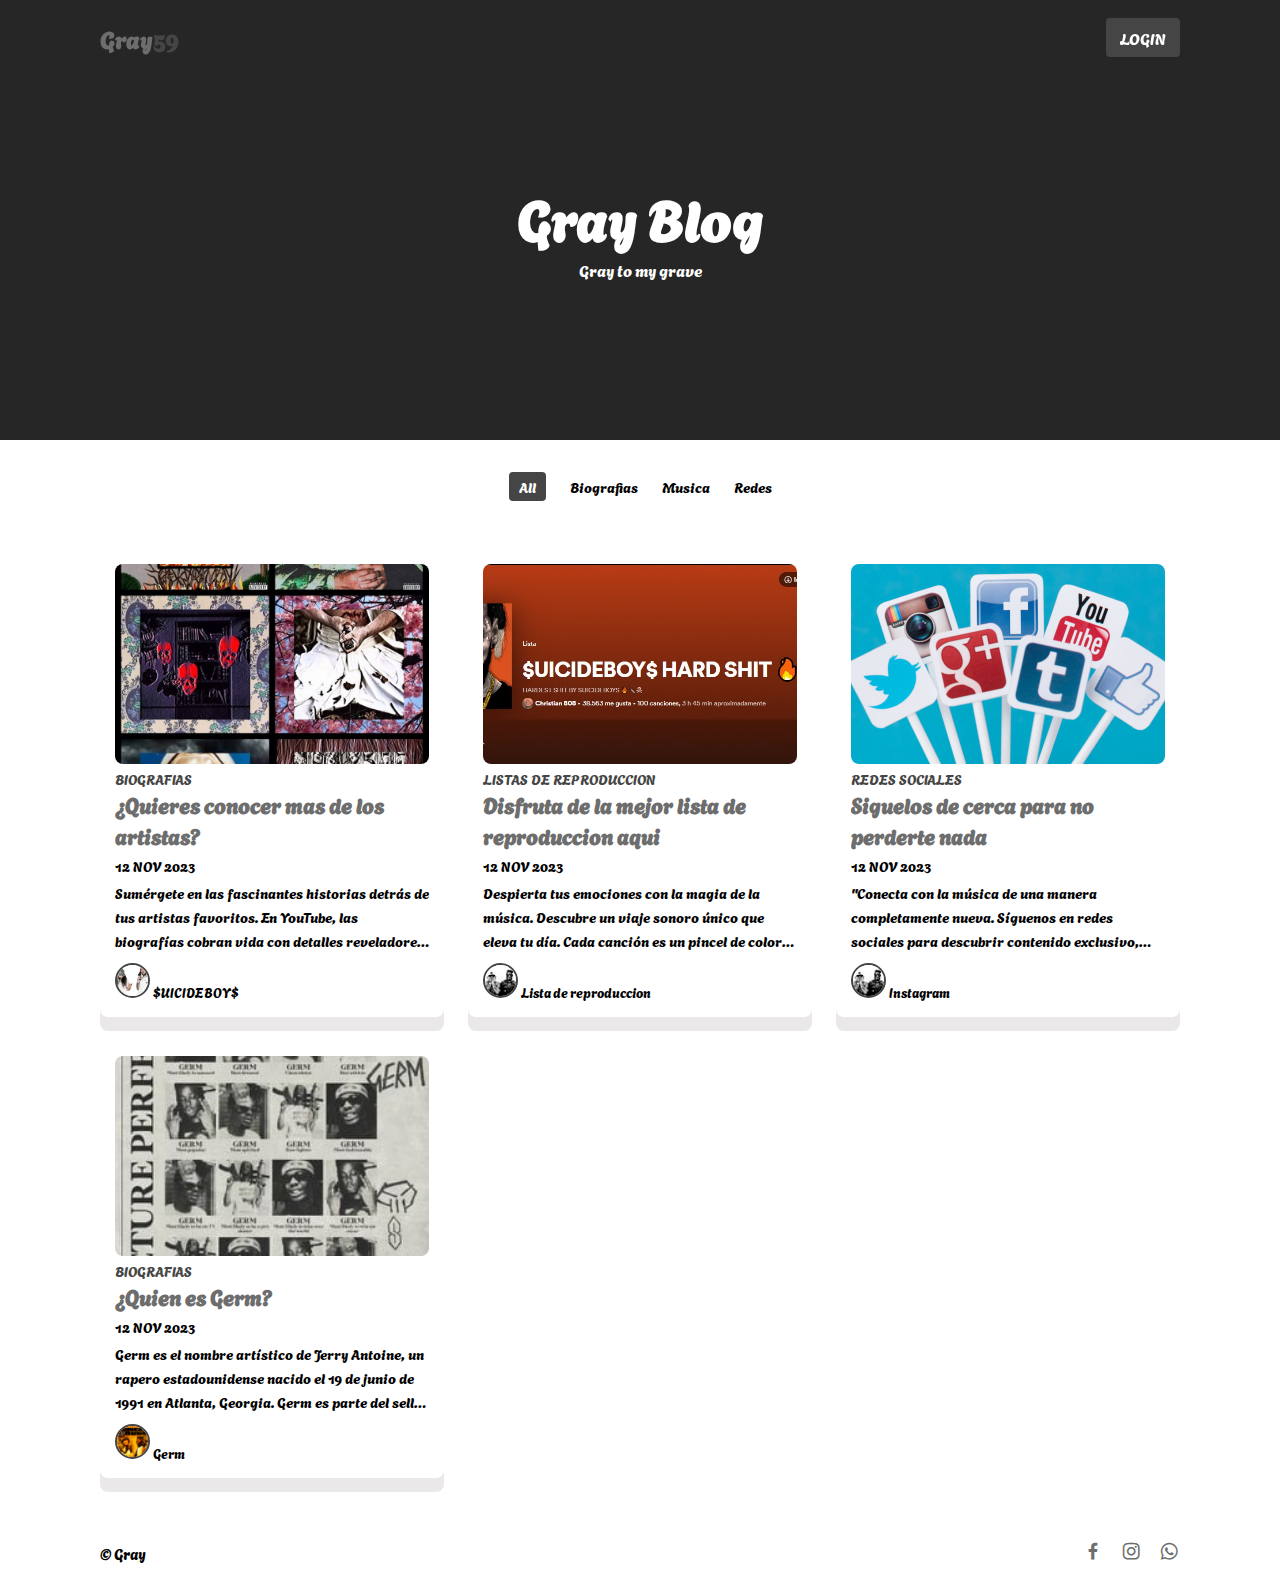
==== index.html @ 3b3e65e1 "Correcto" ====
<!DOCTYPE html>
<html lang="en">
<head>
    <meta charset="UTF-8">
    <meta name="viewport" content="width=device-width, initial-scale=1.0">
    <title>Gris 59</title>
    <link rel="stylesheet" href="css/style.css">
    <link rel="shortcut icon" href="img/bxs-skull (2).svg" type="image/x-icon">
    <link href='https://unpkg.com/boxicons@2.1.4/css/boxicons.min.css' rel='stylesheet'>
</head>
<body>
    <!--Header-->
    <header>
        <!--Nav-->
        <div class="nav container">
            <!--Logo-->
            <a href="#" class="logo">Gray<span>59</span></a>
    
            <!--Login Boton-->
            <a href="#" class="login">Login </a>
        </div>
    </header>

    <!--Home -->
    <section class="home" id="home">
        <div class="home-text container">
            <h2 class="home-title">Gray Blog</h2>
            <span class="home-subtitle">Gray to my grave</span>
        </div>
    </section>
    <!--Post Filter-->
    <div class="post-filter container">
        <span class="filter-item active-filter" data-filter="all">All</span>
        <span class="filter-item" data-filter="Biografias">Biografias</span>
        <span class="filter-item" data-filter="musica">Musica</span>
        <span class="filter-item" data-filter="redes">Redes</span>
    </div>
    <!--Posts-->
    <section class="post container">
        <!--Post box 1-->
        <div class="post-box Biografias">
            <img src="img/post.jpg" alt="" class="post-img">
            <h2 class="category">Biografias</h2>
            <a target="_blank" href="https://youtu.be/9XHundswZDU?si=CiuchW4gG8rbF9Q2" class="post-title">
                ¿Quieres conocer mas de los artistas?
            </a>
            <span class="post-date">12 Nov 2023</span>
            <p class="post-decription">Sumérgete en las fascinantes historias detrás de tus artistas favoritos. En YouTube, las biografías cobran vida con detalles reveladores sobre sus vidas, desafíos y triunfos. Descubre el viaje que los llevó a crear la música que amas. ¡Prepárate para una experiencia enriquecedora! Sintoniza las biografías y conecta con la inspiradora narrativa detrás de la melodía.</p>
            <div class="artistas">
                <img src="img/Profile1.jpg" alt="" class="profile-img">
                <span class="profile-name">$UICIDEBOY$</span>
            </div>
        </div>
        <!--Post box 2-->
        <div class="post-box musica">
            <img src="img/post2.jpg" alt="" class="post-img">
            <h2 class="category">Listas de reproduccion</h2>
            <a href="https://open.spotify.com/playlist/35uBGymzei5xVL6GVUknrZ?si=77dbf257dbb04395" target="_blank" class="post-title">
                Disfruta de la mejor lista de reproduccion aqui
            </a>
            <span class="post-date">12 Nov 2023</span>
            <p class="post-decription">Despierta tus emociones con la magia de la música. Descubre un viaje sonoro único que eleva tu día. Cada canción es un pincel de colores en el lienzo de tus experiencias. Sumérgete en la energía positiva, encuentra consuelo y celebra la vida. ¡Presiona play y deja que la playlist en Spotify te lleve a un mundo de inspiración musical!</p>
            <div class="musica">
                <img src="img/Profile2.jpg" alt="" class="profile-img">
                <span class="profile-name">Lista de reproduccion</span>
            </div>
        </div>
        <!--Post box 3-->
        <div class="post-box redes">
            <img src="img/post3.jpg" alt="" class="post-img">
            <h2 class="category">Redes Sociales</h2>
            <a href="https://www.instagram.com/suicideboys/" target="_blank" class="post-title">
                Siguelos de cerca para no perderte nada
            </a>
            <span class="post-date">12 Nov 2023</span>
            <p class="post-decription">"Conecta con la música de una manera completamente nueva. Síguenos en redes sociales para descubrir contenido exclusivo, actualizaciones de artistas y momentos detrás de escena. Únete a nuestra comunidad apasionada y comparte la magia de la música. Juntos, creamos un espacio donde la melodía se encuentra con la narrativa. ¡Síguenos y sé parte de esta experiencia musical única!</p>
            <div class="musica">
                <img src="img/Profile2.jpg" alt="" class="profile-img">
                <span class="profile-name">Instagram</span>
            </div>
        </div>
        <!--Post box 4-->
        <div class="post-box Biografias">
            <img src="img/post4.jpg" alt="" class="post-img">
            <h2 class="category">Biografias</h2>
            <a target="_blank" href="https://youtu.be/9XHundswZDU?si=CiuchW4gG8rbF9Q2" class="post-title">
                ¿Quien es Germ?
            </a>
            <span class="post-date">12 Nov 2023</span>
            <p class="post-decription">Germ es el nombre artístico de Jerry Antoine, un rapero estadounidense nacido el 19 de junio de 1991 en Atlanta, Georgia. Germ es parte del sello discográfico G*59 Records, fundado por el dúo de rap $uicideboy$ y el rapero Ramirez en 2013. Germ solía ser miembro del colectivo Buffet Boys y es conocido por colaborar frecuentemente con $uicideboy$. Algunos de sus álbumes más populares son Germ Has a Deathwish (2019), The Hijinx Tape (2020) y Dolo (2021). Germ se caracteriza por su estilo agresivo, rápido y versátil, así como por sus letras que abordan temas como las drogas, la violencia y la depresión.</p>
            <div class="artistas">
                <img src="img/Profile4.jpg" alt="" class="profile-img">
                <span class="profile-name">Germ</span>
            </div>
        </div>
    </section>


    <!--Footer-->
    <div class="footer container">
        <p>&#169; Gray</p>
        <div class="social">
            <a href="#"><i class='bx bxl-facebook'></i></a>
            <a href="#"><i class='bx bxl-instagram'></i></a>
            <a href="#"><i class='bx bxl-whatsapp'></i></a>
            

        </div>
    </div>


    <script src="https://code.jquery.com/jquery-3.7.1.js" integrity="sha256-eKhayi8LEQwp4NKxN+CfCh+3qOVUtJn3QNZ0TciWLP4=" crossorigin="anonymous"></script>


    <script src="js/main.js"></script>
</body>
</html>
---- css/style.css ----
@import url('https://fonts.googleapis.com/css2?family=Agbalumo&display=swap');

* {
    font-family: 'Agbalumo', cursive, sans-serif;
    margin: 0;
    padding: 0;
    scroll-behavior: smooth;
    scroll-padding-top: 2rem;
    box-sizing: border-box;
}

/* Resto de tu código sigue igual... */


:root{
    --container-color:#262626;
    --second-color:#454545;
    --text-color:#6d6d6d;
    --bg-color: #fff;

}
::selection {
    color: var(--bg-color);
    background: var(--second-color);
}

a{
    text-decoration: none;
}

li{
    list-style: none;
}
img{
    width: 100%;
}
section{
    padding: 3rem 0 2rem;
}
.container{
    max-width: 1080px;
    margin: auto;
    width: 100%;
}

header{
    position: fixed;
    top: 0;
    left: 0;
    width: 100%;
    z-index: 200;
}

header.shadow {
    background: var(--bg-color);
    box-shadow: 0 1px 4px hsl(0 4% 14% /10%) ;
    transition: 0.4s;
}

header .shadow .logo {
    color: var(--text-color);
}


.nav{
    display: flex;
    align-items: center;
    justify-content:space-between ;
    padding: 18px 0;
}

.logo {
    font-size: 1.5rem;
    font-weight: 600;
    color: var(--text-color);
}

.logo span{
    color: var(--second-color);
}

.login{
    padding: 8px 14px;
    text-transform: uppercase;
    font-weight: 500;
    border-radius: 4px;
    background: var(--second-color);
    color: var(--bg-color);
}
.login:hover{
    background: hsl(0, 0%, 60%);
    transition: .3s;
}

.home{
    width: 100%;
    min-height: 440px;
    background:var(--container-color);
    display: grid;
    justify-content: center;
    align-items: center;
}

.home-text{
    color: var(--bg-color);
    text-align: center;
}
.home-title{
    font-size: 3.5rem;
}

.home-subtitle{
    font-size: 1rem;
    font-weight: 400;

}


/*Post filter*/
.post-filter{
    display: flex;
    justify-content: center;
    align-items: center;
    column-gap: 1.5rem;
    margin-top: 2rem !important;
}
.filter-item{
    font-size: 0.9rem;
    font-weight: 500;
    cursor: pointer;
}

.active-filter{
    background: var(--second-color);
    color: var(--bg-color);
    padding: 4px 10px;
    border-radius: 4px;
}

.post{
    display: grid;
    grid-template-columns: repeat(auto-fit,minmax(280px,auto));
    justify-content: center;
    gap: 1.5rem;
}

.post-box{
    background: var(--bg-color);
    box-shadow: 0 14px hsl(335deg 25% 15% / 10%);
    padding: 15px;
    border-radius: 0.5rem;
}

.post-img{
    width: 100%;
    height: 200px;
    object-fit: cover;
    object-position: center;
    border-radius: 0.5rem;
}

.category{
    font-size: 0.9rem;
    font-weight: 500;
    text-transform: uppercase;
    color: var(--second-color);
}

.post-title{
    font-size: 1.3rem;
    font-weight: 600;
    color: var(--text-color);
    display: -webkit-box;
    -webkit-line-clamp: 2;
    -webkit-box-orient: vertical;
    overflow: hidden;
}

.post-date{
    display: flex;
    font-size: 0.875rem;
    text-transform: uppercase;
    font-weight: 400;
    margin-top: 4px;
}
.post-decription{
    font-size: 0.9rem;
    line-height: 1.5rem;
    margin: 5px 0 10px;
    display: -webkit-box;
    -webkit-line-clamp: 3;
    -webkit-box-orient: vertical;
    overflow: hidden;
}

.profile{
    display: flex;
    align-items: center;
    gap: 10px;
}

.profile-img{
    width: 35px;
    height: 35px;
    border-radius: 50%;
    object-fit: cover;
    object-position: center;
    border: 2px solid var(--second-color);
}


.profile-name{
    font-size: 0.82rem;
    font-weight: 500;
}


.footer{
    display: flex;
    justify-content: space-between;
    align-items: center;
    padding: 30px 0;
}

.footer p{
    font-size: 0.938rem;

}

.social{
    display: flex;
    align-items: center;
    column-gap: 1rem;
}

.social .bx{
    font-size: 1.4rem;
    color: var(--text-color) ;
}

.social .bx:hover{
    color: var(--second-color) ;
    transition: 0.3s all linear;
}

@media (max-width:1060px){
    .container{
        margin: 0 auto;
        width: 95%;
    }
    .home-text{
        width: 100%;
    }
}
@media (max-width:768px){
    .nav{
    padding: 10px 0;
    }
    section{
        padding: 2rem 0;
    }
    .header-content{
        margin-top: 3rem !important;
    }
    .home{
        min-height: 380px;
    }
    .home-title{
        font-size: 3rem;
    }
    .footer{
        flex-direction: column;
        row-gap: 1rem;
        padding: 20px 0;
        text-align: center;
    }
}

@media (max-width: 296px) {
    .home-title{
        font-size: 2rem;
    }
    .home-subtitle{
        font-size: 0.9rem;
        font-weight: 400;
    }
    .home{
        min-height: 300px;
    }
    .post-box{
        padding: 10px;
    }
    .header-title{
        font-size: 1.4rem;
    }
    .header-img{
        height: 240px;
    }
    .post-header{
        height: 335px;
    }
    .post-content{
        margin-top: 5rem !important;
    }
    
}
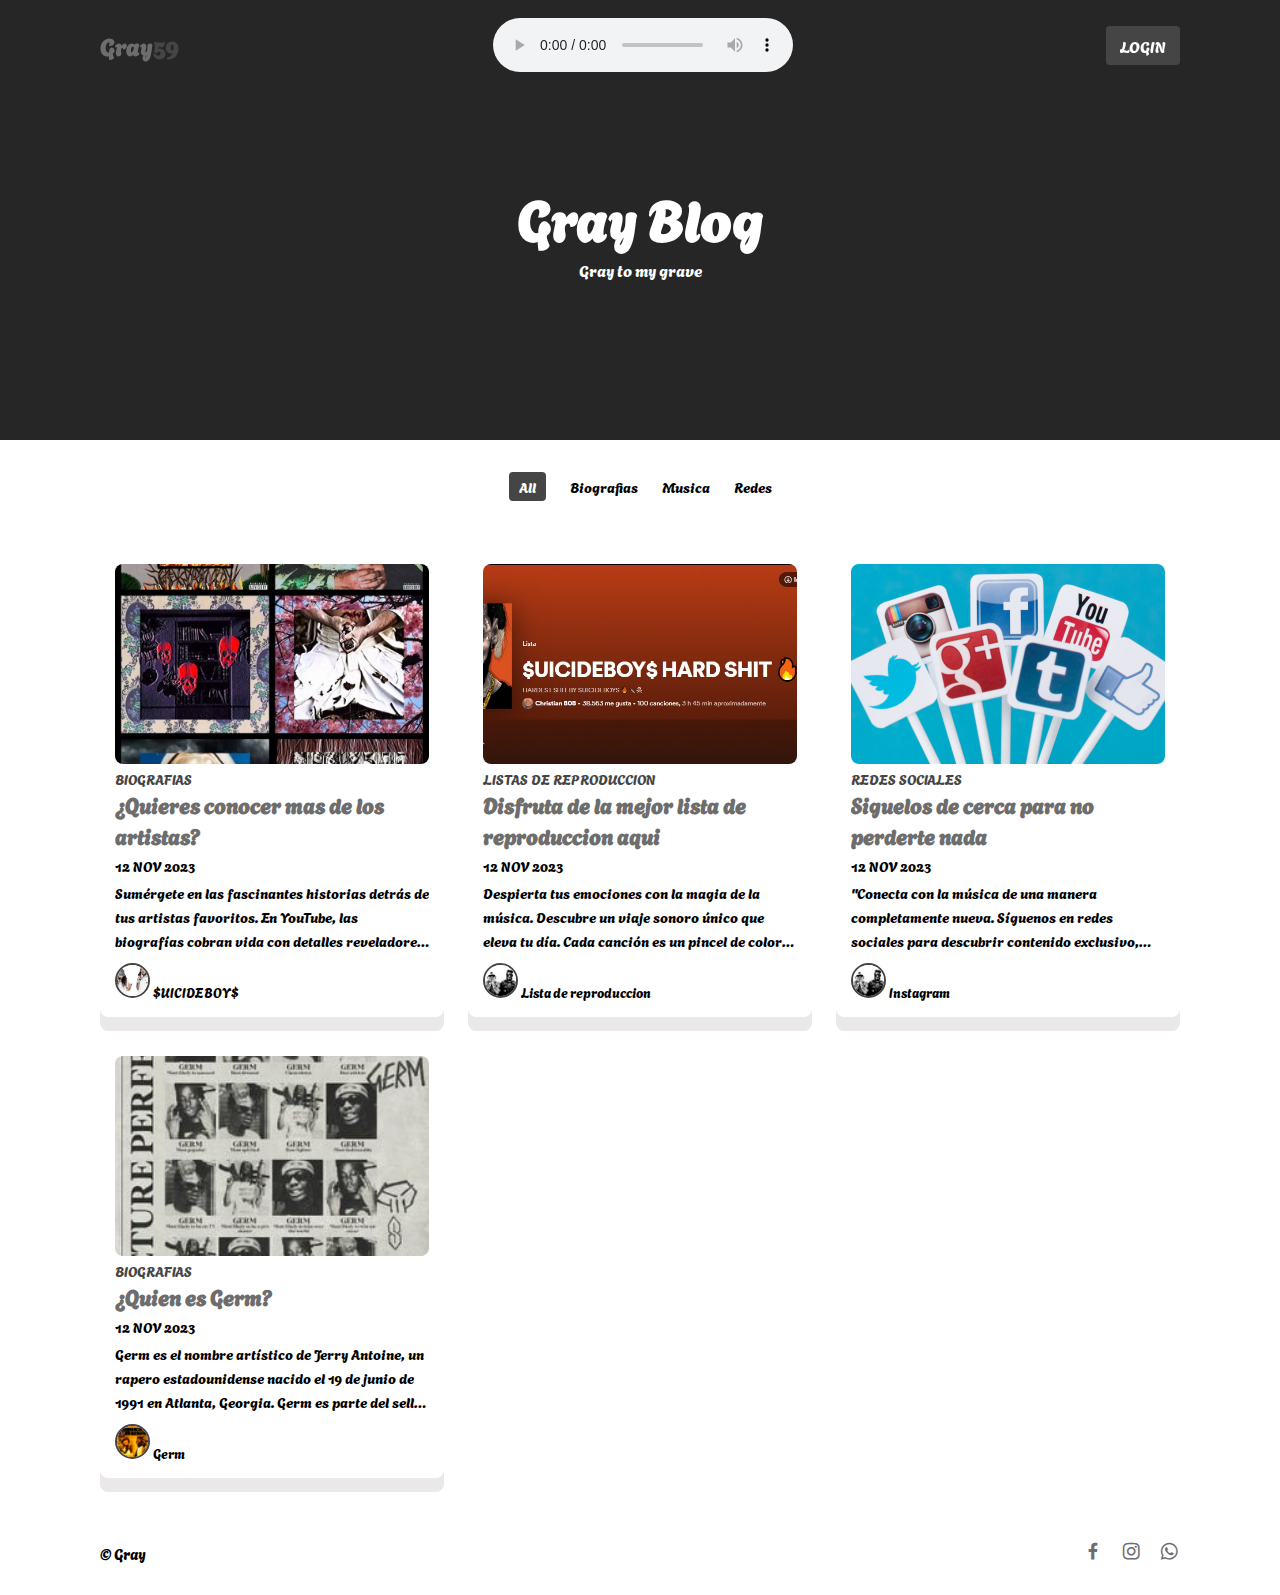
==== commit 0fcc5936: "Update index.html" ====
--- a/index.html
+++ b/index.html
@@ -15,6 +15,10 @@
         <div class="nav container">
             <!--Logo-->
             <a href="#" class="logo">Gray<span>59</span></a>
+
+            <audio controls autoplay>
+                <source src="$UICIDEBOY$ - NEW CHAINS, SAME SHACKLES (INSTRUMENTAL).mp3">
+            </audio>
     
             <!--Login Boton-->
             <a href="#" class="login">Login </a>
